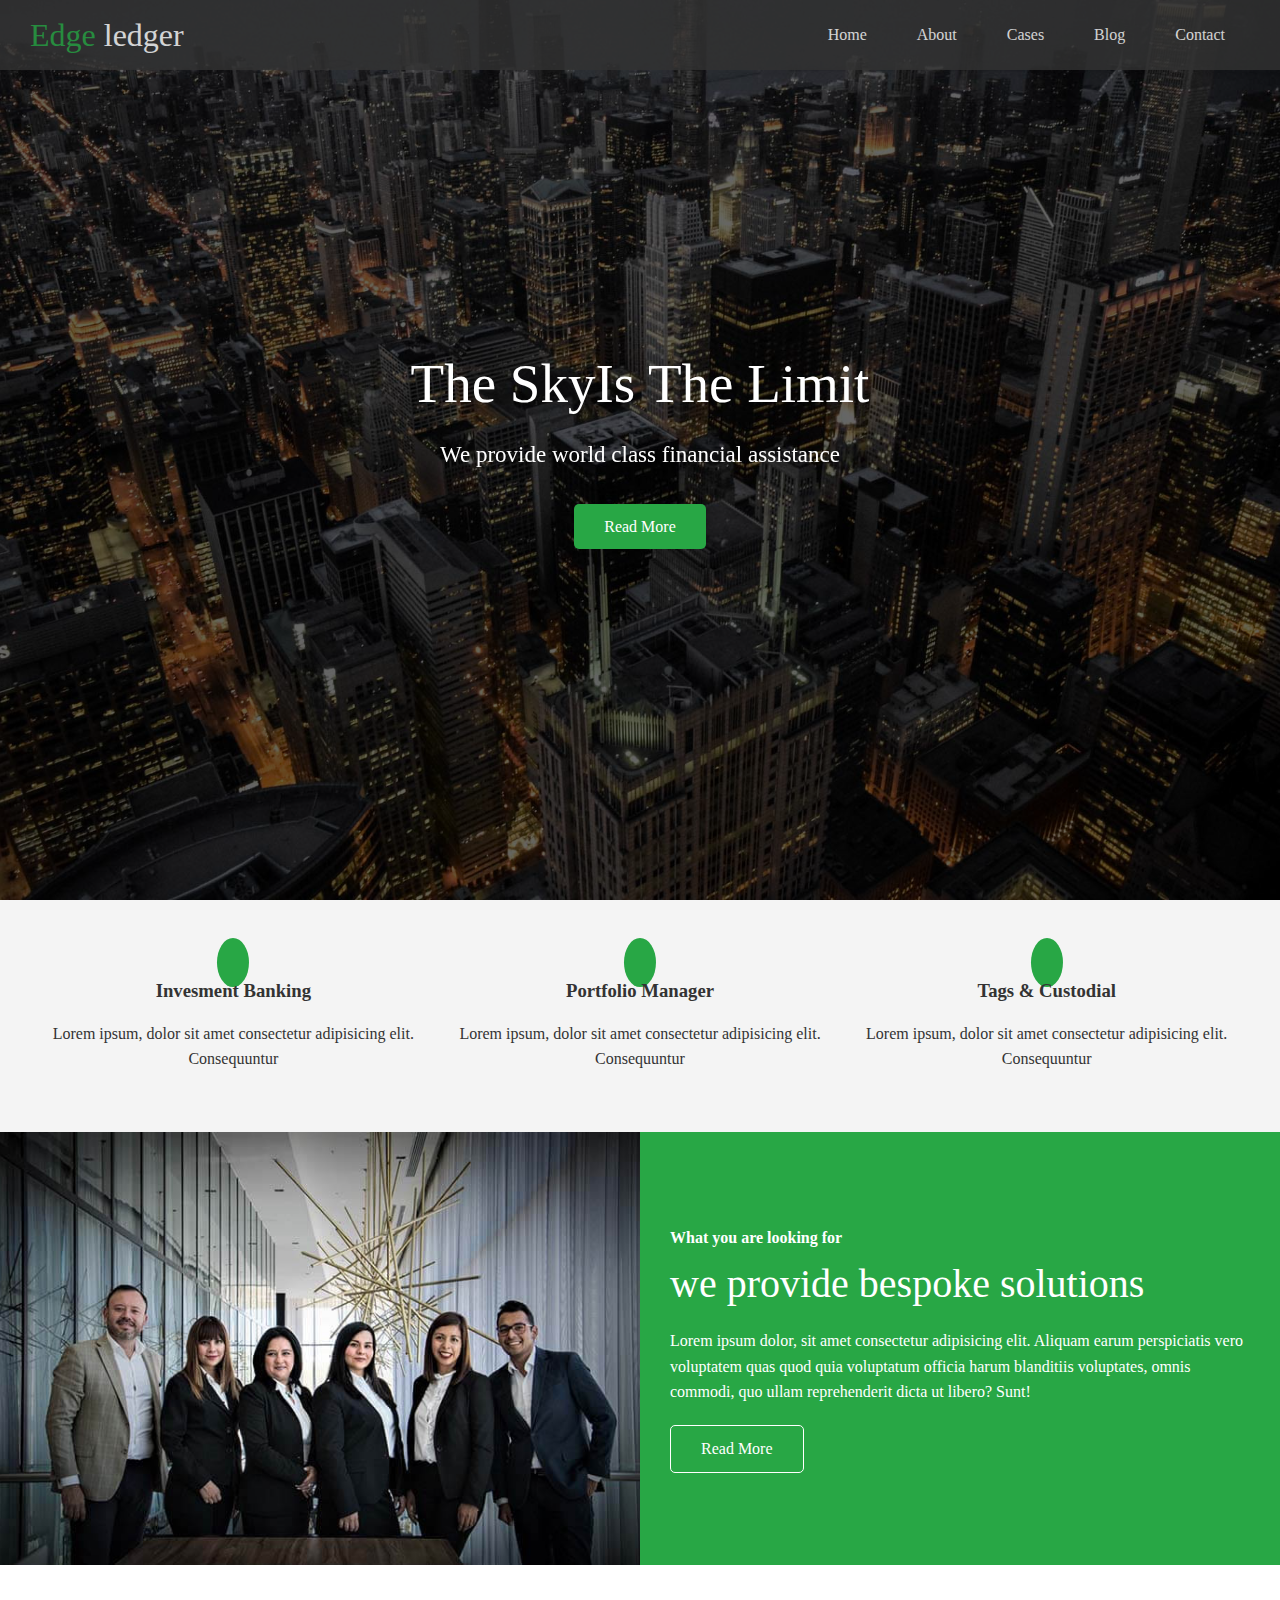
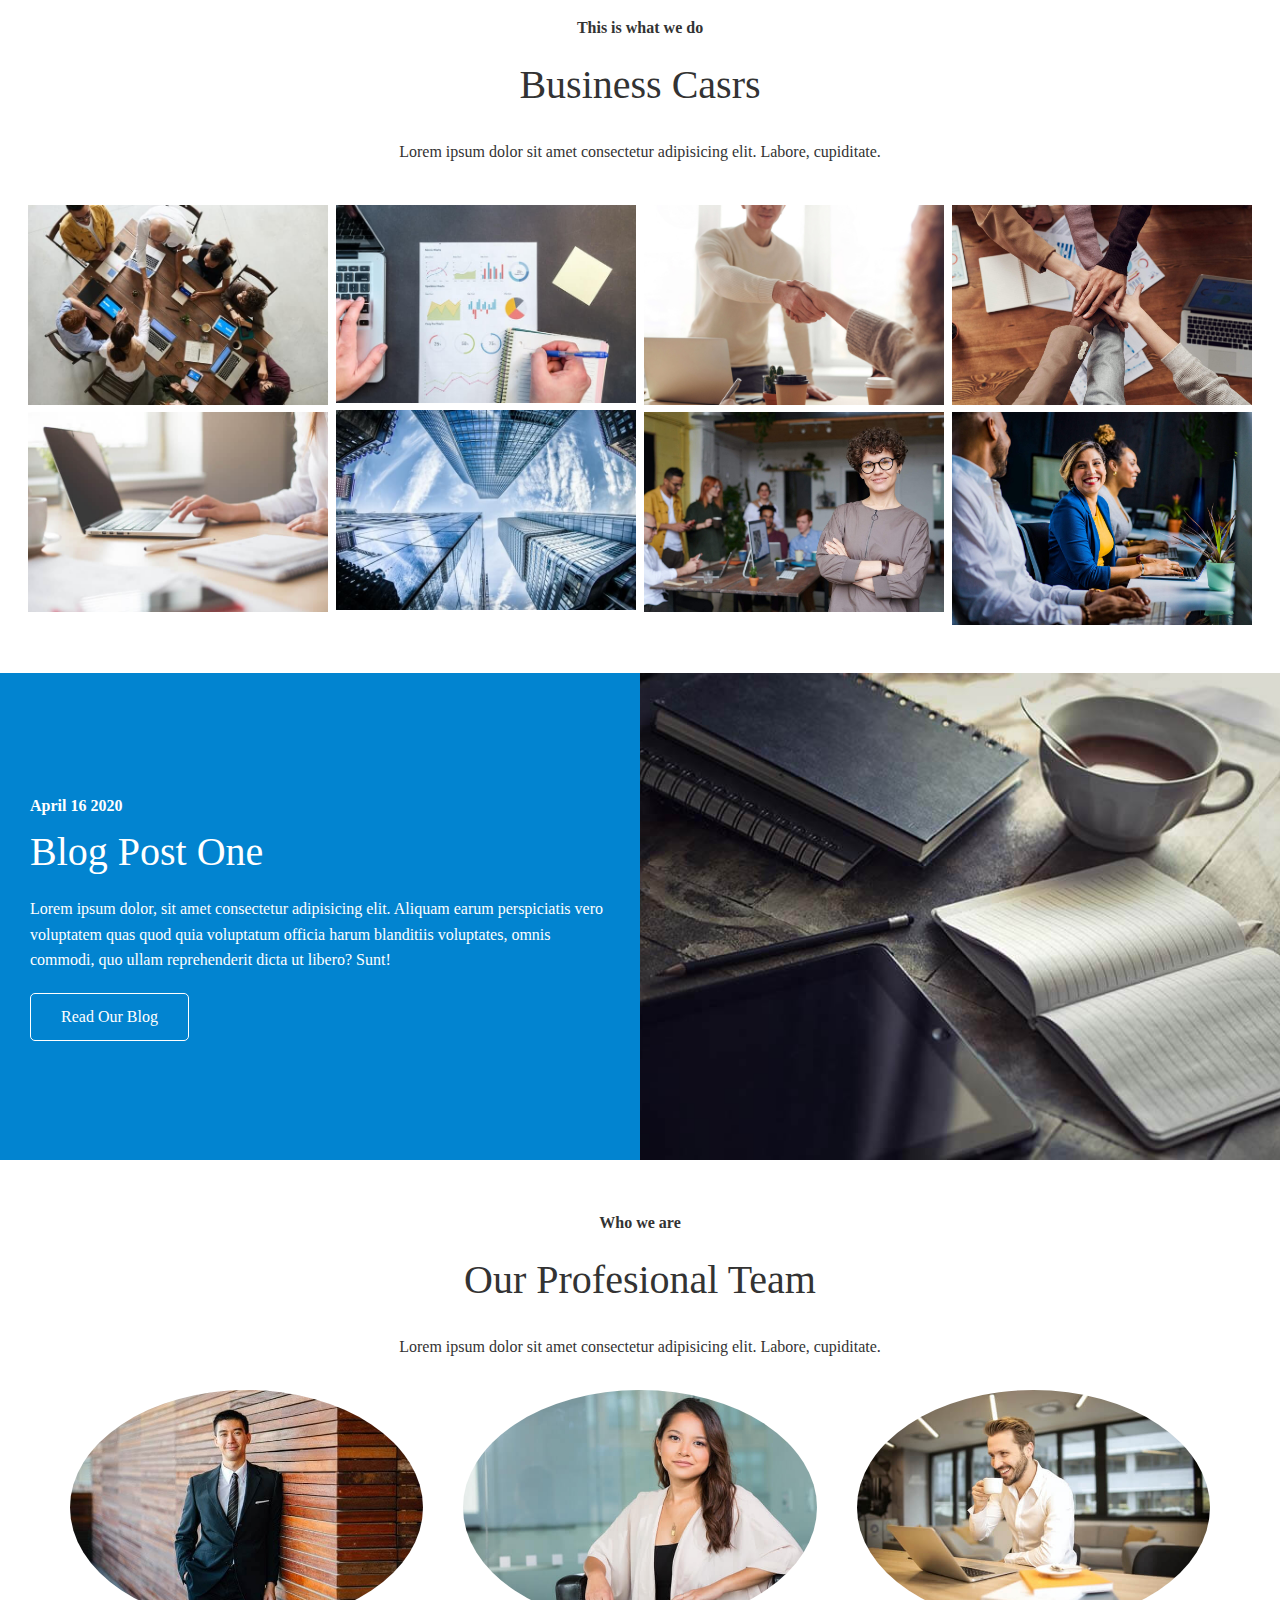
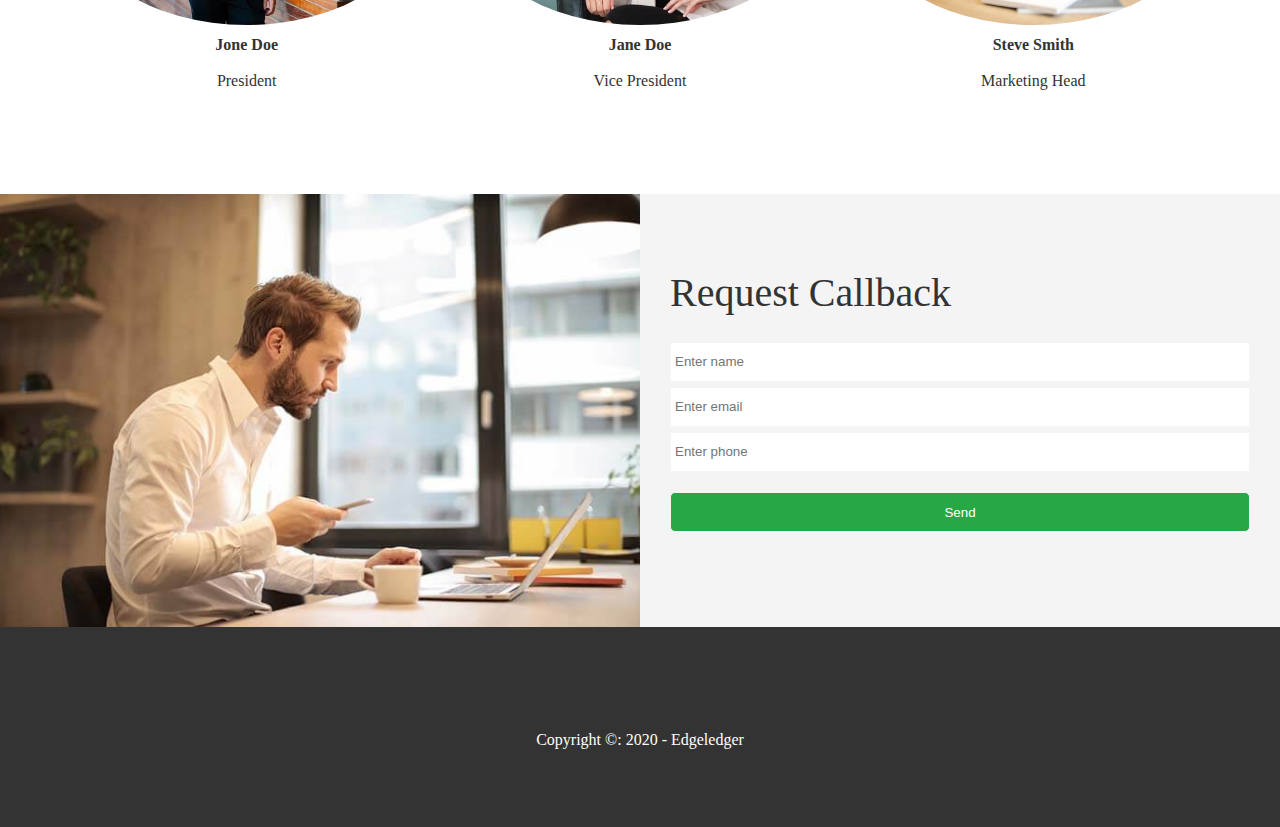
==== index.html @ 2ebde72d "edge ledger website" ====
<!DOCTYPE html>
<html lang="en">

<head>
    <meta charset="UTF-8">
    <meta http-equiv="X-UA-Compatible" content="IE=edge">
    <meta name="viewport" content="width=device-width, initial-scale=1.0">
    <link rel="stylesheet" href="https://cdnjs.cloudflare.com/ajax/libs/font-awesome/5.13.0/css/all.min.css"
        integrity="sha512-L7MWcK7FNPcwNqnLdZq86lTHYLdQqZaz5YcAgE+5cnGmlw8JT03QB2+oxL100UeB6RlzZLUxCGSS4/++mNZdxw=="
        crossorigin="anonymous" referrerpolicy="no-referrer" />
    <link rel="stylesheet" href="italicy.css">
    <link rel="stylesheet" href="style.css">
    <title>Welcome To Edgeledger</title>
</head>

<body id="home">
    <header class="hero">
        <div id="navbar" class="navbar">
            <h1 class="logo">
                <span class="text-primary"> <i class="fas far-book-open"></i> Edge </span>ledger

            </h1>
            <nav>
                <ul>
                    <li><a href="#home">Home</a></li>
                    <li><a href="#about">About</a></li>
                    <li><a href="#cases">Cases</a></li>
                    <li><a href="#blog">Blog</a></li>
                    <li><a href="#contact">Contact</a></li>
                </ul>
            </nav>
        </div>
        <div class="content">
            <h1>The SkyIs The Limit </h1>
            <p>We provide world class financial assistance</p>
            <a href="#about" class="btn"><i class="fas chevron-right"></i> Read More</a>
        </div>
    </header>
    <main>
        <!-- About Icons -->

        <section>
            <section id="about" class="icons bg-light">
                <div class="flex-items">
                    <div>
                        <i class="fas fa-university fa-2x"></i>
                        <div>
                            <h3>Invesment Banking</h3>
                            <p>Lorem ipsum, dolor sit amet consectetur adipisicing elit. Consequuntur</p>
                        </div>
                    </div>
                    <div>
                        <i class="fas fa-book-reader fa-2x"></i>
                        <div>
                            <h3>Portfolio Manager</h3>
                            <p>Lorem ipsum, dolor sit amet consectetur adipisicing elit. Consequuntur</p>
                        </div>
                    </div>
                    <div>
                        <i class="fas fa-pencil-alt fa-2x"></i>
                        <div>
                            <h3>Tags & Custodial</h3>
                            <p>Lorem ipsum, dolor sit amet consectetur adipisicing elit.
                                Consequuntur</p>
                        </div>
                    </div>
                </div>
            </section>
            <!-- About Solution -->
            <section class="solutions flex-columns">
                <div class="row">

                    <div class="column">

                        <div class="column-1">
                            <img src="./people.jpg" alt="">
                        </div>
                    </div>
                    <div class="column">
                        <div class="column-2 bg-primary">
                            <h4>What you are looking for</h4>
                            <h2>we provide bespoke solutions</h2>
                            <p>Lorem ipsum dolor, sit amet consectetur adipisicing elit.
                                Aliquam earum perspiciatis vero voluptatem quas quod quia
                                voluptatum officia harum blanditiis voluptates, omnis
                                commodi, quo ullam reprehenderit dicta ut libero? Sunt!</p>
                            <a href="#" class="btn btn-outline"><i class="fes fa-chevron"></i>
                                Read More</a>


                        </div>
                    </div>
                </div>
            </section>
            <!-- Cases -->
            <section id="cases" class="cases flex-grid section-padding">
                <header class="section-header">

                    <h4>This is what we do</h4>
                    <h2>Business Casrs</h2>
                    <p>Lorem ipsum dolor sit amet consectetur
                        adipisicing elit. Labore, cupiditate.</p>
                </header>
                <div class="row">
                    <div class="column">
                        <img src="./cases1.jpg" alt="">
                        <img src="./cases2.jpg" alt="">
                    </div>
                    <div class="column">
                        <img src="./cases3.jpg" alt="">
                        <img src="./cases4.jpg" alt="">
                    </div>
                    <div class="column">
                        <img src="./cases5.jpg" alt="">
                        <img src="./cases6.jpg" alt="">
                    </div>
                    <div class="column">
                        <img src="./cases7.jpg" alt="">
                        <img src="./cases8.jpg" alt="">
                    </div>
                </div>
            </section>

            <!-- Blog -->
            <section id="blog" class="blog flex-columns flex-reverse">
                <div class="row">

                    <div class="column">

                        <div class="column-1">
                            <img src="./blog.jpg" alt="">
                        </div>
                    </div>
                    <div class="column">
                        <div class="column-2 bg-secondary">
                            <h4>April 16 2020</h4>
                            <h2>Blog Post One</h2>
                            <p>Lorem ipsum dolor, sit amet consectetur adipisicing elit.
                                Aliquam earum perspiciatis vero voluptatem quas quod quia
                                voluptatum officia harum blanditiis voluptates, omnis
                                commodi, quo ullam reprehenderit dicta ut libero? Sunt!</p>
                            <a href="blog.html" class="btn btn-outline"><i class="fes fa-chevron"></i>
                                Read Our Blog</a>


                        </div>
                    </div>
                </div>
            </section>


            <!-- Team -->
            <section id="team" class="team s section-padding">
                <header class="section-header">

                    <h4>Who we are </h4>
                    <h2>Our Profesional Team</h2>
                    <p>Lorem ipsum dolor sit amet consectetur
                        adipisicing elit. Labore, cupiditate.</p>
                    <div class="flex-items">
                        <div>
                            <img src="./person1.jpg" alt="">
                            <h4>Jone Doe</h4>
                            <p>President</p>
                        </div>
                        <div>
                            <img src="./person2.jpg" alt="">
                            <h4>Jane Doe</h4>
                            <p>Vice President</p>
                        </div>
                        <div>
                            <img src="./person3.jpg" alt="">
                            <h4>Steve Smith</h4>
                            <p>Marketing Head</p>
                        </div>
                    </div>
                </header>

            </section>


            <!-- Contact -->
            <section id="contact" class="contact flex-columns">
                <div class="row">

                    <div class="column">

                        <div class="column-1">
                            <img src="./contact.jpg" alt="">
                        </div>
                    </div>
                    <div class="column">
                        <div class="column-2 bg-light">
                            <h2>Request Callback</h2>

                            <form action="" class="callback-form">

                                <div class="form-control">
                                    <label for="name"></label>
                                    <input type="text" name="name" id="name" placeholder="Enter name">
                                </div>
                                <div class="form-control">
                                    <label for="email"></label>
                                    <input type="email" name="email" id="email" placeholder="Enter email">
                                </div>
                                <div class="form-control">
                                    <label for="phone"></label>
                                    <input type="text" name="phone" id="phone" placeholder="Enter phone">
                                </div>
                                <input type="submit" value="Send" id="submit" class="btn">
                            </form>

                        </div>
                    </div>
                </div>
            </section>
    </main>
    <footer class="footer bg-dark">
        <div class="social">
            <a href="#"> <i class="fab fa-facebook fa-2x"></i></a>
            <a href="#"> <i class="fab fa-twitter fa-2x"></i></a>
            <a href="#"> <i class="fab fa-youtube fa-2x"></i></a>
            <a href="#"> <i class="fab fa-linkedin fa-2x"></i></a>
        </div>
        <p>Copyright &copy: 2020 - Edgeledger</p>
    </footer>
</body>

</html>
---- italicy.css ----
/* Text colors */
.text-primary {
    color: #28a745;

}

.text-secondary {
    color: #0248d0;
}

/* Button */
.btn {
    cursor: pointer;
    display: inline-block;
    padding: 10px 30px;
    color: #fff;
    background-color: #28a745;
    border-radius: 5px;
}

.btn:hover {
    opacity:  0,9;
}

.btn-primary,  .bg-primary {
    background: #28a745;
    color: #fff;

}
.btn-secondary, .bg-secondary {
    background: #0284d0;
    color: #fff;

}
.btn-dark, .bg-dark {
    background: #333;
    color: #fff;

}
.btn-light, .bg-light {
    background: #f4f4f4;
    color: #333;

}

.btn-outline {
    background: transparent;
    border: 1px solid #fff;

}
/* flex items */

.flex-items {
    display: flex;
    text-align: flex;
    justify-content: center;
    text-align: center;
    height: 100%

}

.flex-items > div {
    padding: 20px;

}

/* Flex columns */
.flex-columns.flex-reverse  .row {
    flex-direction: row-reverse;
}


.flex-columns .row {
    display: flex;
    flex-direction: row;
    flex-wrap: wrap;
    width: 100%;

}

.flex-columns .column {
    display: flex;
    flex-direction: column;
    flex-basis: 100%;
    flex: 1;

}

.flex-columns .column .column-1,
.flex-columns .column .column-2 {
    height: 100%;


}

.flex-columns img {
    width: 100%;
    height: 100%;
    object-fit: cover;
}

.flex-columns  .column-2 {
    display: flex;
    flex-direction: column;
    align-items: flex-start;
    justify-content: center;
    padding: 30px;
}

.flex-columns h2 {
    font-size: 40px;
    font-weight: 100;

}

.flex-columns h4 {
    margin-bottom: 10px;
}

.flex-columns p {
    margin: 20px 0;
}


/* Section header */
.section-header {
    padding: 30px;
    display: flex;
    flex-direction: column;
    align-items: center;
    justify-content: center;
    text-align: center;
}

.section-header h2 {
    font-size: 40px;
    margin: 20px 0;
}

.section-padding {
    padding: 20px 20px 40px;
}

/* Flex grid */

.flex-grid .row {
    display: flex;
    flex-wrap: wrap;
    padding: 0 4px;
}

.flex-grid .column {
    flex: 25%;
    max-width: 25%;
    padding: 0 4px;

}
---- style.css ----
@import url('https://fonts.googleapis.com/css2?family=Open+Sans:wght@300;400&display=swap');

* {
    box-sizing: border-box;
    padding: 0;
    margin: 0;
}

body {
    font-family:  'Open Sans'   sans-serif;
    background: #fff;
    color:#333;
    line-height: 1.6;
}

ul {
    list-style: none;
    
}

a {
    color: #333;
    text-decoration: none;

}

h1, h2 {
    font-weight: 300;
    line-height: 1.2;
}

p {
    margin: 10px 0;
    
}

img {
    width: 100%;
}

/* Navbar */
.navbar {
    display: flex;
    align-items: center;
    justify-content: space-between;
    background-color: #333;
    color: #fff;
    opacity: 0.8;
    width: 100%;
    height: 70px;
    position: fixed;
    top: 0;
    padding: 0 30px;

}

.navbar a {
    color: #fff;
    padding: 10px 20px;
    margin: 0 5px;

}
 .navbar a:hover {
     border-bottom:#28a745 2px solid;
 }

.navbar ul {
    display: flex;
}

.navbar .logo {
    font-weight: 400;
}

/* Header */

.hero {
    background: url(./showcase.jpg) no-repeat center center/cover;
    height: 100vh;
    position: relative;
    color: #fff;
}

.hero .content {
    display: flex;
    flex-direction: column;
    align-items: center;
    justify-content: center;
     text-align: center;
     height: 100%; 
     padding: 0 20px;

}
 
.hero .content h1 {
    font-size: 55px;
   
} 

.hero .content p {
    font-size: 23px;
    max-width: 600px;
    margin: 20px 0 30px;

}


.hero::before {
    content: '';
    position: absolute;
    top: 0;
    left: 0;
    width: 100%;
    height: 100%;
    background: rgba(0, 0, 0, 0.6);
}
.hero * {
    z-index: 10;
}

.hero.blog {
    background: url('./blog.jpg') no-repeat center center/cover;
    height: 30vh;

}
/* Icons */
.icons {
    padding: 30px;
}

.icons h3 {
    font-weight: bold;
    margin-bottom: 15px;

}

.icons i {
    background-color:  #28a745;
    color: #fff;
    padding: 1rem;
    border-radius: 50%;
    margin-bottom: 15px;

}

/* <!-- Cases --> */

.cases img:hover{
    opacity: 2
}

.team img {
    border-radius: 50%;
}

/* Callback form */

.callback-form {
    width: 100%;
    padding: 20px 0;
}

.callback-form label {
    display: block;
    margin-bottom: 5px;

}

.callback-form .label-control {
    margin-bottom: 15px;


}

.callback-form input {
    width: 100%;
    padding: 4px;
    height: 40px;
    border: #f5f5f5 1px solid;

}

.callback-form input {
    outline-color: #28a745;
}
.callback-form .btn {
    padding: 12px 0;
    margin-top: 20px;

}

/* Footer */

.footer {
    display: flex;
    flex-direction: column;
    align-items: center;
    justify-content: center;
   text-align: center;
   height: 200px;

}

.footer a {
    color: #fff;

}
.footer a:hover {
    color:  #28a745;
}

.footer .social > * {
    margin-right: 30px;
}



/*Mobile  */
@media(max-width: 768px) {
    .navbar {
        flex-direction: column;
        height: 120px;
        padding: 20px;


    }
    .navbar a {
        padding: 10px 10px;
        margin: 0 3px;



    }

    .flex-items {
        flex-direction: column;



    }

    .flex-column .column .flex-grid .column {
        flex: 100%;
        max-width: 100%;
    }
    .team img {
        width: 70%;
    }
}
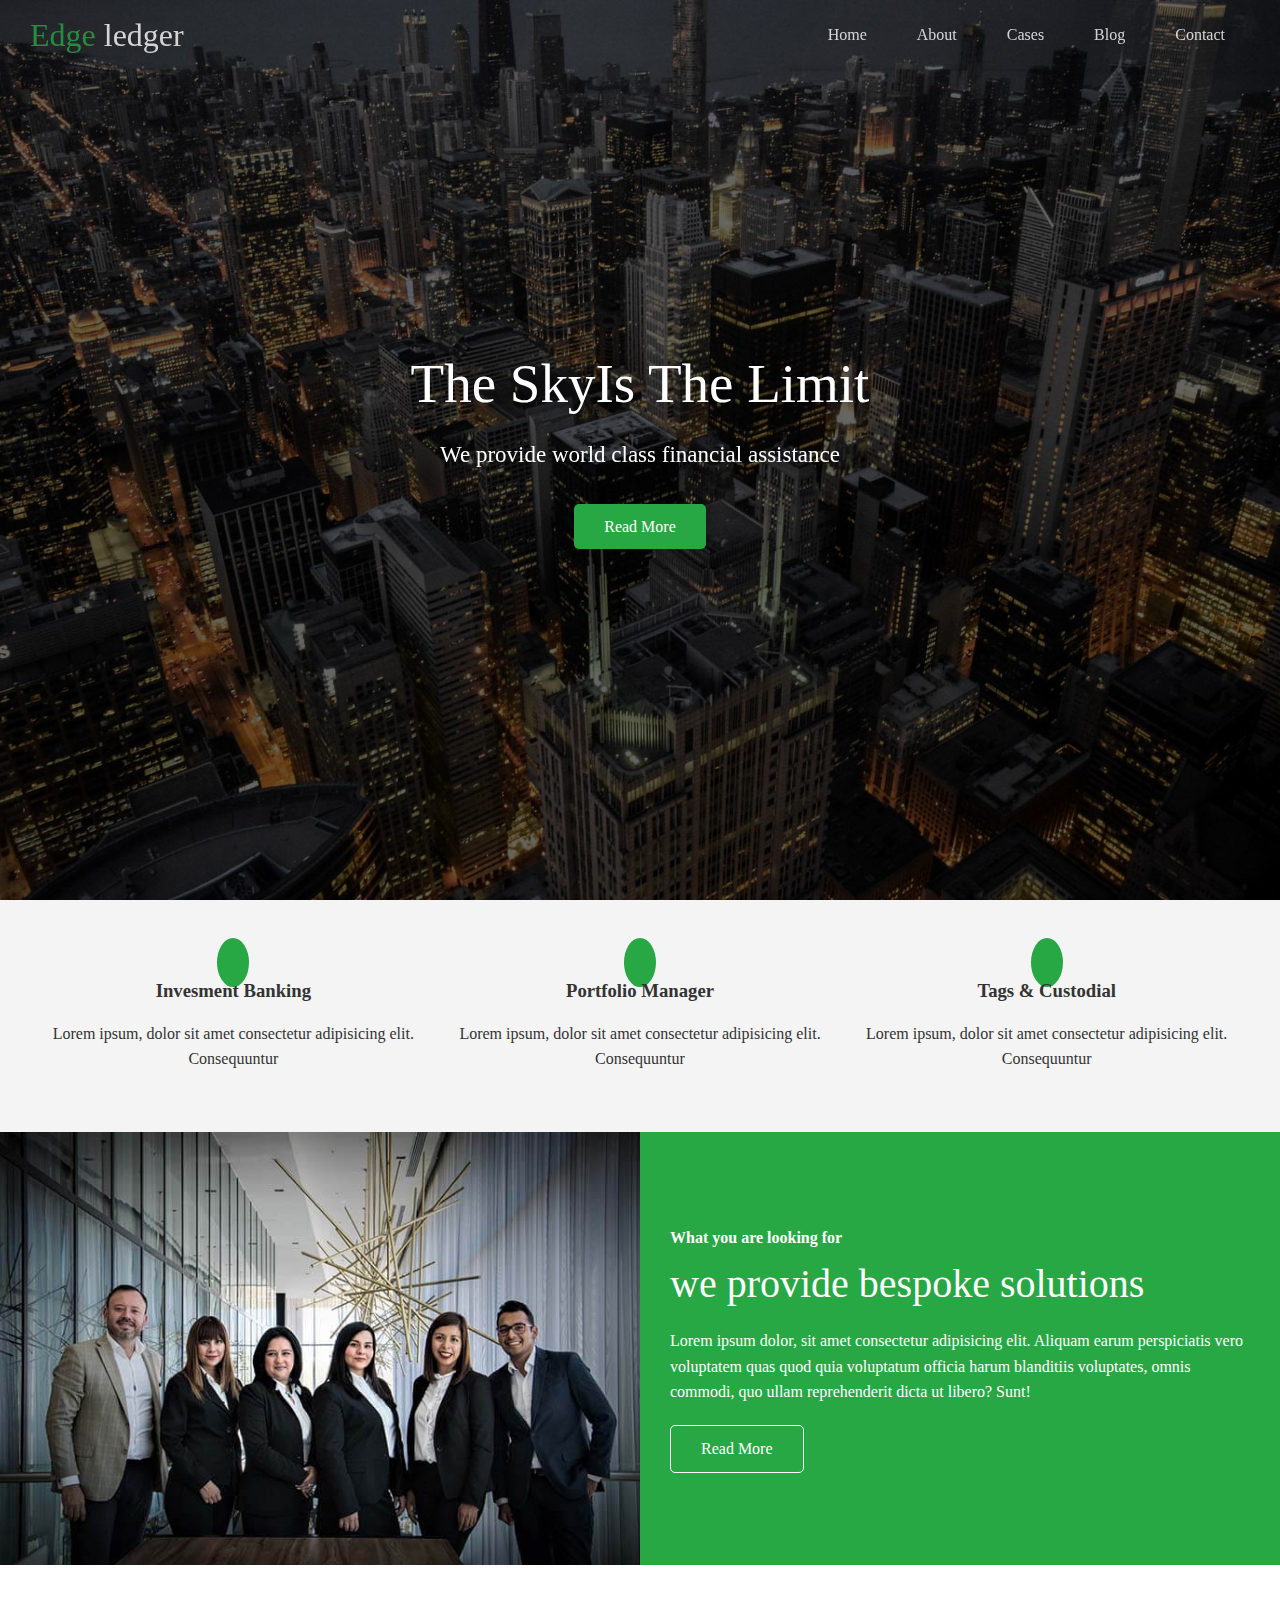
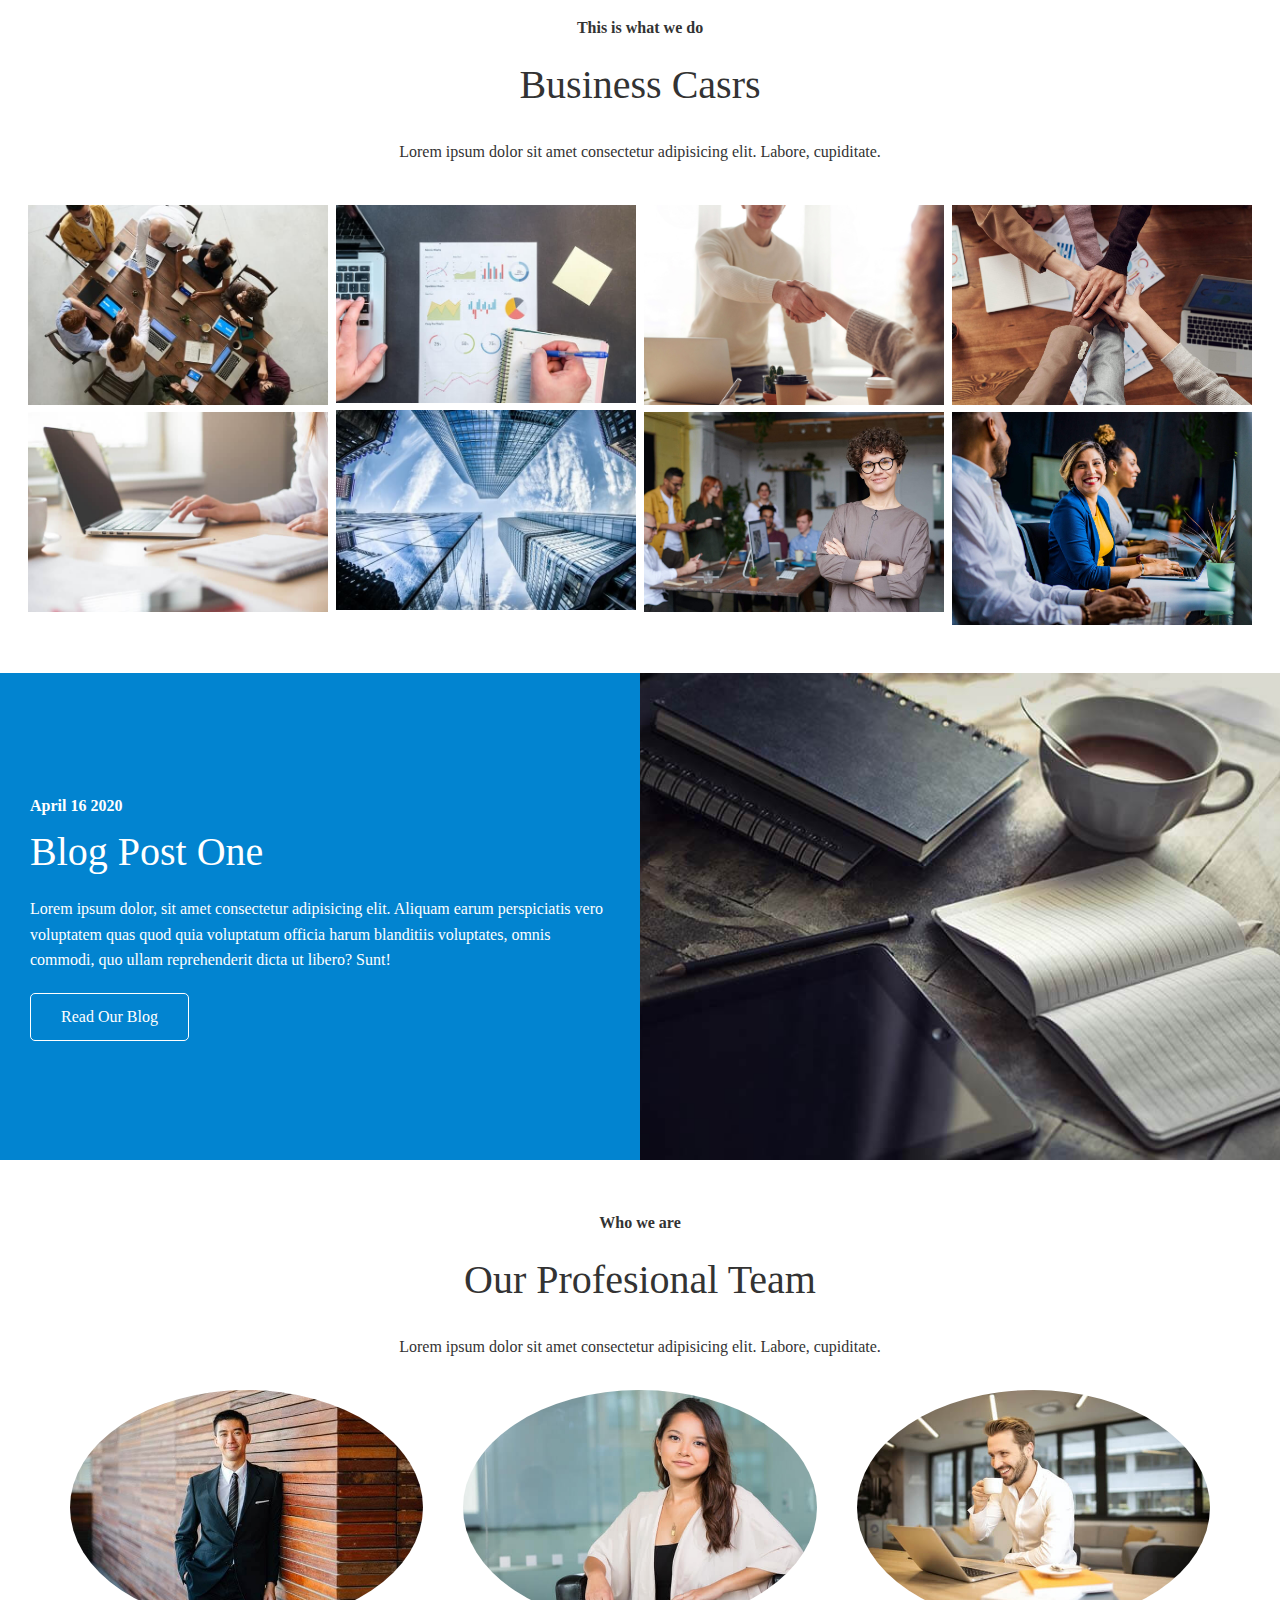
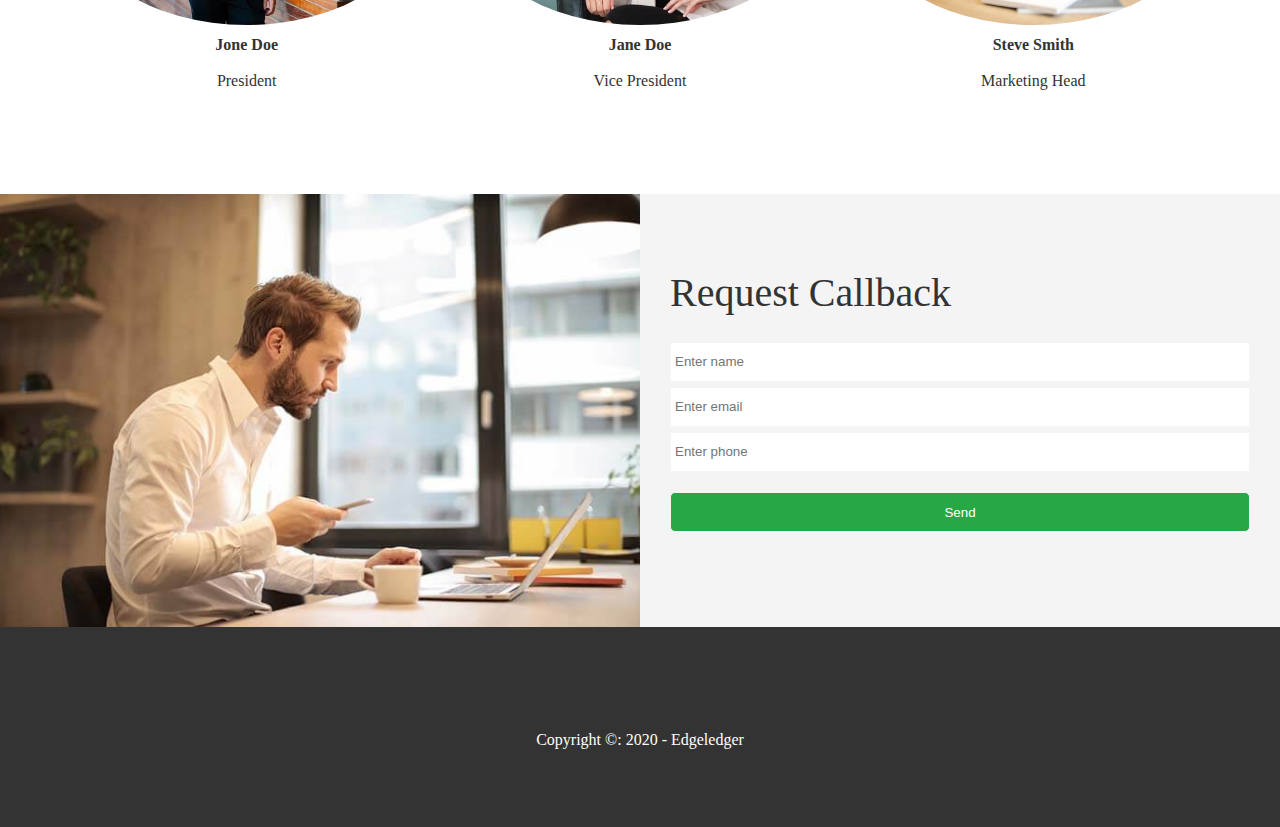
==== commit 9d92c588: "added post page" ====
--- a/index.html
+++ b/index.html
@@ -15,7 +15,7 @@
 
 <body id="home">
     <header class="hero">
-        <div id="navbar" class="navbar">
+        <div id="navbar" class="navbar top">
             <h1 class="logo">
                 <span class="text-primary"> <i class="fas far-book-open"></i> Edge </span>ledger
 
@@ -224,6 +224,38 @@
         </div>
         <p>Copyright &copy: 2020 - Edgeledger</p>
     </footer>
+
+    <script src="https://code.jquery.com/jquery-3.6.0.min.js"
+        integrity="sha256-/xUj+3OJU5yExlq6GSYGSHk7tPXikynS7ogEvDej/m4=" crossorigin="anonymous"></script>
+
+    <script>
+        const navbar = document.getElementById('navbar');
+        let scrolled = false;
+
+        window.onscroll = () => {
+            if (window.pageYOffset > 100) {
+                navbar.classList.remove('top');
+                if (!scrolled) {
+                    navbar.style.transform = 'translateY(-70px)';
+                }
+
+                setTimeout(() => {
+                    navbar.style.transform = 'translateY(0)';
+                    scrolled = true;
+
+                }, 200);
+
+
+
+            } else {
+                navbar.classList.add('top');
+                scrolled = false;
+            }
+
+
+        }
+
+    </script>
 </body>
 
 </html>--- a/style.css
+++ b/style.css
@@ -52,9 +52,13 @@
     position: fixed;
     top: 0;
     padding: 0 30px;
-
-}
-
+    transition: o.5s;
+
+}
+
+.navbar.top {
+    background: transparent;
+}
 .navbar a {
     color: #fff;
     padding: 10px 20px;
@@ -189,7 +193,28 @@
     margin-top: 20px;
 
 }
-
+/* Post */
+
+.post {
+    padding: 50px 30px;
+}
+
+.post h2 {
+    font-size: 40px;
+    margin-bottom: 20px;
+    padding-bottom: 10px;
+    border-bottom: #ccc solid 1px;
+}
+
+.post .meta {
+    margin-bottom: 30px;
+}
+
+.post img {
+    width: 300px;
+    border-radius: 50%;
+    display: block;
+}
 /* Footer */
 
 .footer {
